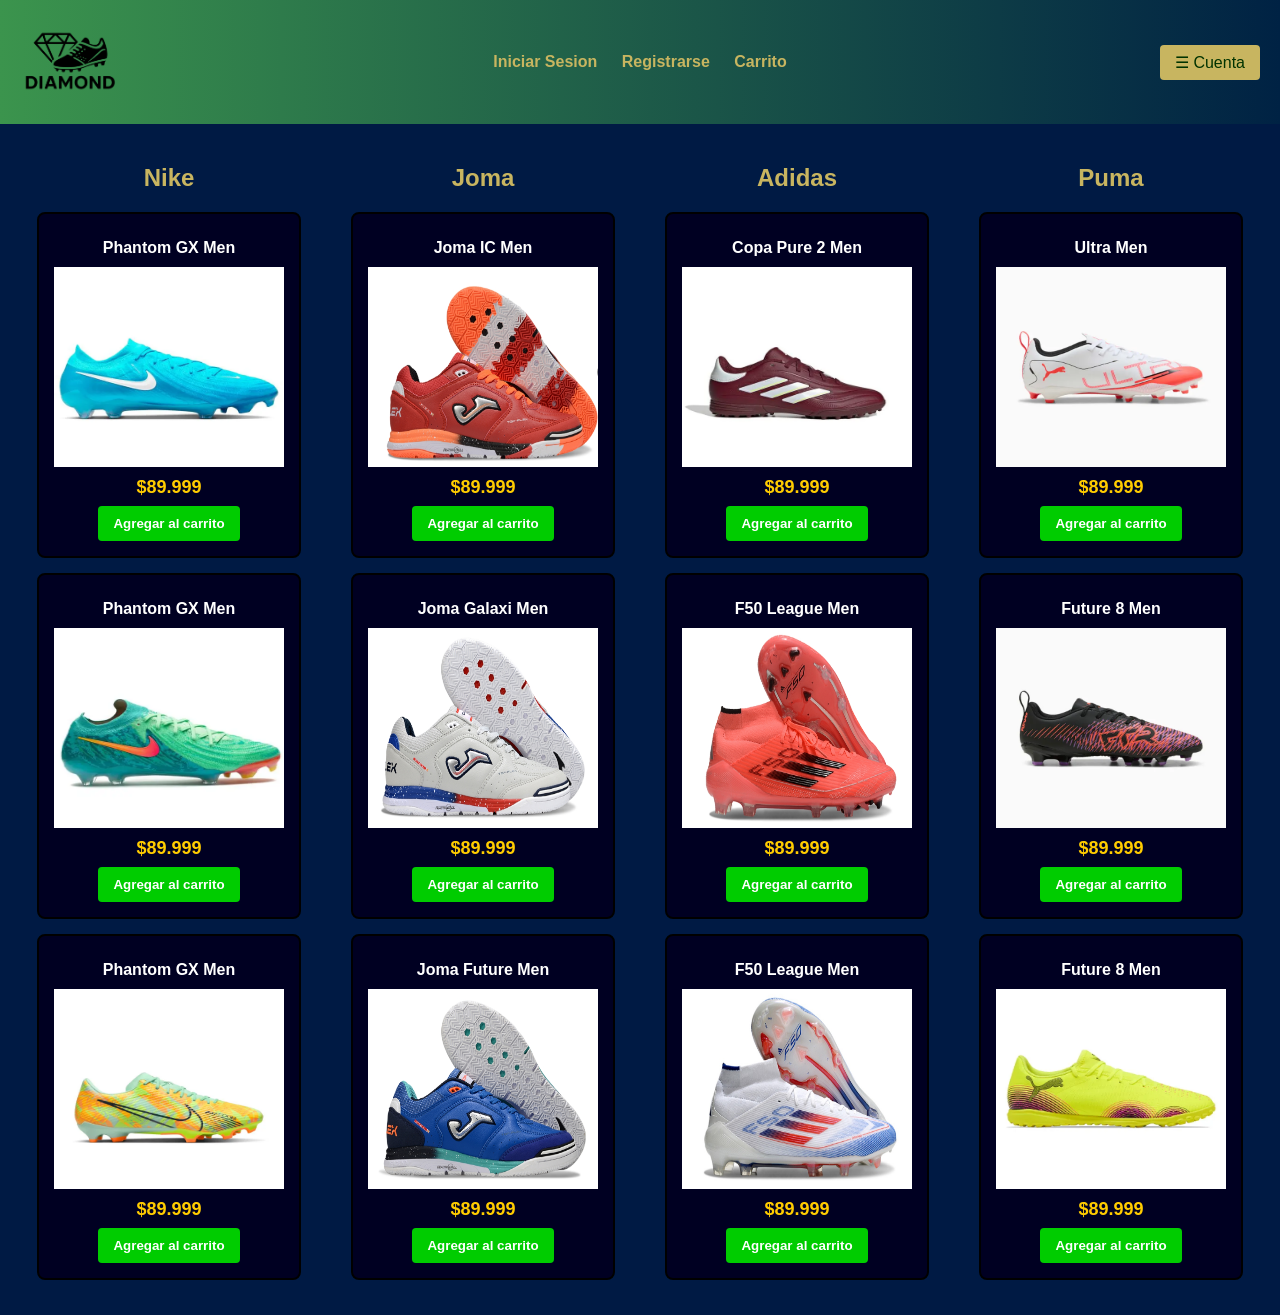
==== Index.html @ 94523b93 "Actualizacion" ====
<!DOCTYPE html>
<html lang="en">
<head>
    <meta charset="UTF-8">
    <meta name="viewport" content="width=device-width, initial-scale=1.0">
    <title>Document</title>
    <link rel="stylesheet" href="Style.css">

</head>
<body>
    <header>
        <div class="Logo">
            <img src="./Imagenes/Diseño sin título_20250611_162735_0000.svg" alt="Diamond" class="logo-img" width="100px" height="90px">
        </div>

        <div>
            <a href="./Pantallas/Sesion.html">Iniciar Sesion</a>
            <a href="./Pantallas/Registro.html">Registrarse</a>
            <a href="./Pantallas/Carrito.html">Carrito</a>
        </div>
            
        <div class="menu-hamburguesa">
            <button class="boton-menu" onclick="toggleMenu()">☰ Cuenta</button>
             <ul class="menu-opciones" id="menuOpciones">
                <li><a href="">Inicio</a></li>
                <li><a href="">Busqueda</a></li>
                <li><a href="">Compra</a></li>
                <li><a href="">Favorito</a></li>
                <li><a href="">Mi cuenta</a></li>
            </ul>
        </div>
    </header>
        <script>
            function toggleMenu() {
                const menu = document.getElementById("menuOpciones");
                menu.style.display = menu.style.display === "block" ? "none" : "block";
                }
        </script>

    <div class="contenedor">
        <div class="Articulos">
                    <div class="Nike">
                        <section>
                            <h1 class="Marca">Nike</h1>
                            <div class="caja">
                                <h1 class="Info">Phantom GX Men</h1>
                                <img src="./Imagenes/Botines Nike/Nike Phantom Gx Men.webp" alt="Nike Phantom Gx Men" >
                                <p class="precio">$89.999</p>
                                <button class="carrito">Agregar al carrito</button>
                            </div>
                            <div class="caja">
                                <h1 class="Info">Phantom GX Men</h1>
                                <img src="./Imagenes/Botines Nike/OIP.webp" alt="Nike Phantom Gx Men" >
                                <p class="precio">$89.999</p>
                                <button class="carrito">Agregar al carrito</button>
                            </div>
                            <div class="caja">
                                <h1 class="Info">Phantom GX Men</h1>
                                <img src="./Imagenes/Botines Nike/verdes.webp" alt="Nike Mercurial Vapor 15 men">
                                <p class="precio">$89.999</p>
                                <button class="carrito">Agregar al carrito</button>
                            </div>
                        </section>
                    </div>
                
                    <div class="Joma">
                        <section>
                            <h1 class="Marca">Joma</h1>
                            <div class="caja">
                                <h1 class="Info">Joma IC Men</h1>
                                <img src="./Imagenes/Joma/Rojo.jpeg" alt="Joma IC">
                                <p class="precio">$89.999</p>
                                <button class="carrito">Agregar al carrito</button>
                            </div>
                            <div class="caja">
                                <h1 class="Info">Joma Galaxi Men</h1>
                                <img src="./Imagenes/Joma/d91d021b.jpeg" alt="Joma Galaxi">
                                <p class="precio">$89.999</p>
                                <button class="carrito">Agregar al carrito</button>
                            </div>
                            <div class="caja">
                                <h1 class="Info">Joma Future Men</h1>
                                <img src="./Imagenes/Joma/azul.jpeg" alt="Joma Future">
                                <p class="precio">$89.999</p>
                                <button class="carrito">Agregar al carrito</button>
                            </div>
                        </section>
                    </div>

                    <div class="Adidas">
                        <section>
                            <h1 class="Marca">Adidas</h1>
                            <div class="caja">
                                <h1 class="Info">Copa Pure 2 Men</h1>
                                <img src="./Imagenes/Adidas/bordo.webp" alt="Copa Pure">
                                <p class="precio">$89.999</p>
                                <button class="carrito">Agregar al carrito</button>
                            </div>
                            <div class="caja">
                                <h1 class="Info">F50 League Men</h1>
                                <img src="./Imagenes/Adidas/7e931690.jpg" alt="F50 Red">
                                <p class="precio">$89.999</p>
                                <button class="carrito">Agregar al carrito</button>
                            </div>
                            <div class="caja">
                                <h1 class="Info">F50 League Men</h1>
                                <img src="./Imagenes/Adidas/f50.jpg" alt="F50 White">
                                <p class="precio">$89.999</p>
                                <button class="carrito">Agregar al carrito</button>
                            </div>
                        </section>
                    </div>

                    <div class="Puma">
                        <section>
                            <h1 class="Marca">Puma</h1>
                            <div class="caja">
                                <h1 class="Info">Ultra Men</h1>
                                <img src="./Imagenes/Puma/Ultra.webp" alt="Puma Ultra">
                                <p class="precio">$89.999</p>
                                <button class="carrito">Agregar al carrito</button>
                            </div>
                            <div class="caja">
                                <h1 class="Info">Future 8 Men</h1>
                                <img src="./Imagenes/Puma/Future.webp" alt="Future 8">
                                <p class="precio">$89.999</p>
                                <button class="carrito">Agregar al carrito</button>
                            </div>
                            <div class="caja">
                                <h1 class="Info">Future 8 Men</h1>
                                <img src="./Imagenes/Puma/Future Green.webp" alt="Future 8">
                                <p class="precio">$89.999</p>
                                <button class="carrito">Agregar al carrito</button>
                            </div>
                        </section>
                    </div>
            </div>
    </div>
        
</body>
</html>
---- Style.css ----
body {
    margin: 0;
    padding: 0;
    font-family: Arial, sans-serif;
    background-color: #001a44; /* Azul oscuro */
    color: #fff;
}

/* === HEADER === */
header {
    display: flex;
    justify-content: space-between;
    align-items: center;
    background: linear-gradient(to right, #3B944D, #002244);
    padding: 10px 20px;
}

.logo-img {
    width: 100px;
    height: auto;
}

header a {
    margin: 0 10px;
    text-decoration: none;
    color: #C8B560;
    font-weight: bold;
}

/* === Botón menú hamburguesa === */
.menu-hamburguesa {
    position: relative;
}

.boton-menu {
    background-color: #C8B560;
    border: none;
    padding: 8px 15px;
    font-size: 16px;
    cursor: pointer;
    border-radius: 4px;
    color: #003300;
}

.menu-opciones {
    display: none;
    position: absolute;
    right: 0;
    top: 40px;
    background: #003300;
    list-style: none;
    padding: 10px;
    margin: 0;
    border-radius: 5px;
}

.menu-opciones li {
    padding: 8px 12px;
    color: #fff;
    cursor: pointer;
}

.menu-opciones li:hover {
    background: #004d00;
}

/* === CONTENEDOR GENERAL === */
.contenedor {
    display: flex;
    justify-content: center;  /* Centrado horizontal */
    align-items: center;      /* Centrado vertical */
    min-height: 100vh;        /* Ocupa toda la pantalla */
}

/* === PRODUCTOS === */
.Articulos {
    display: flex;
    justify-content: center;  /* Centra dentro del contenedor */
    align-items: center;
    margin: 20px auto;
    gap: 50px;
    flex-wrap: wrap;          /* Permite varias filas */
}

.Marca {
    font-size: 24px;
    font-weight: bold;
    color: #C8B560;
    text-align: center;
    margin-bottom: 20px;
}

.caja {
    background: #000022;
    border: 2px solid #000;
    border-radius: 8px;
    padding: 15px;
    margin: 15px auto;
    text-align: center;
    width: auto;
}

.caja img {
    width: 230px;
    height: 200px;
    display: block;
    margin: 0 auto 10px;
}

.Info {
    font-size: 16px;
    margin: 10px 0;
}

.precio {
    font-size: 18px;
    font-weight: bold;
    margin: 8px 0;
    color: #ffcc00;
}

.carrito {
    background: #00cc00;
    border: none;
    padding: 10px 15px;
    cursor: pointer;
    border-radius: 4px;
    font-weight: bold;
    color: white;
}

.carrito:hover {
    background: #009900;
}
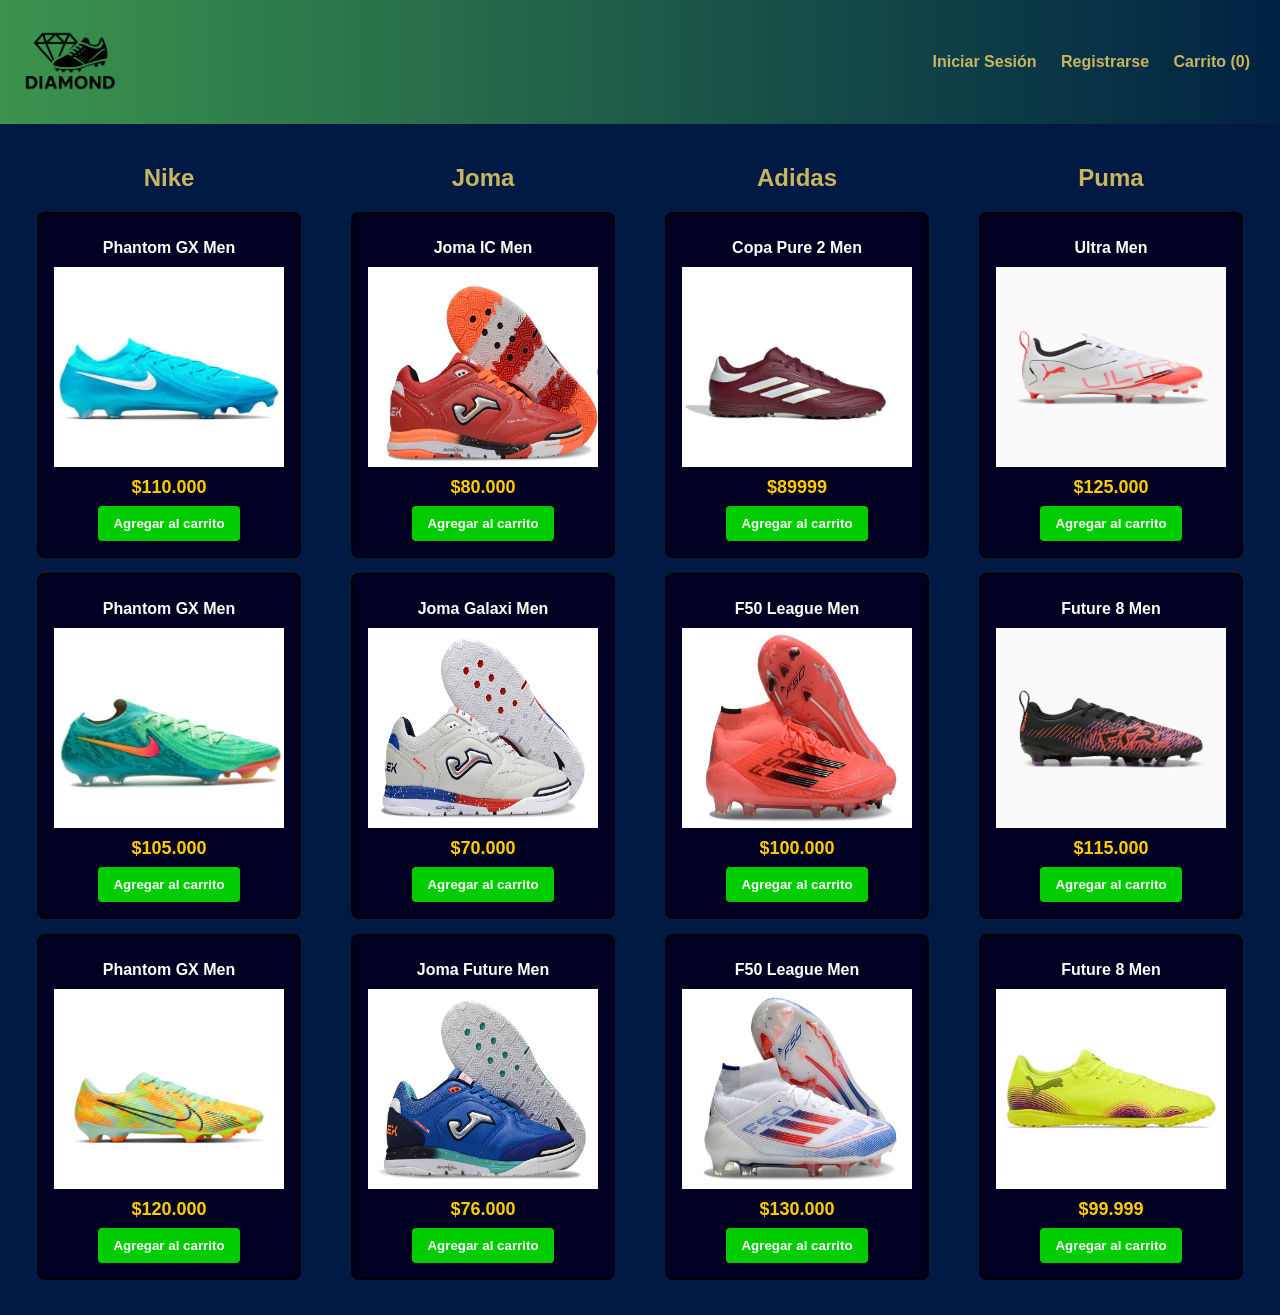
==== commit 836a1fa9: "Carrito" ====
--- a/Index.html
+++ b/Index.html
@@ -1,141 +1,176 @@
 <!DOCTYPE html>
-<html lang="en">
+<html lang="es">
 <head>
-    <meta charset="UTF-8">
-    <meta name="viewport" content="width=device-width, initial-scale=1.0">
-    <title>Document</title>
-    <link rel="stylesheet" href="Style.css">
-
+  <meta charset="UTF-8">
+  <meta name="viewport" content="width=device-width, initial-scale=1.0">
+  <title>Tienda de Botines</title>
+  <link rel="stylesheet" href="Style.css">
 </head>
 <body>
-    <header>
-        <div class="Logo">
-            <img src="./Imagenes/Diseño sin título_20250611_162735_0000.svg" alt="Diamond" class="logo-img" width="100px" height="90px">
-        </div>
+  <header>
+    <div class="Logo">
+      <img src="./Imagenes/Diseño sin título_20250611_162735_0000.svg" alt="Diamond" class="logo-img" width="100px" height="90px">
+    </div>
 
-        <div>
-            <a href="./Pantallas/Sesion.html">Iniciar Sesion</a>
-            <a href="./Pantallas/Registro.html">Registrarse</a>
-            <a href="./Pantallas/Carrito.html">Carrito</a>
-        </div>
-            
-        <div class="menu-hamburguesa">
-            <button class="boton-menu" onclick="toggleMenu()">☰ Cuenta</button>
-             <ul class="menu-opciones" id="menuOpciones">
-                <li><a href="">Inicio</a></li>
-                <li><a href="">Busqueda</a></li>
-                <li><a href="">Compra</a></li>
-                <li><a href="">Favorito</a></li>
-                <li><a href="">Mi cuenta</a></li>
-            </ul>
-        </div>
-    </header>
-        <script>
-            function toggleMenu() {
-                const menu = document.getElementById("menuOpciones");
-                menu.style.display = menu.style.display === "block" ? "none" : "block";
-                }
-        </script>
-
-    <div class="contenedor">
-        <div class="Articulos">
-                    <div class="Nike">
-                        <section>
-                            <h1 class="Marca">Nike</h1>
-                            <div class="caja">
-                                <h1 class="Info">Phantom GX Men</h1>
-                                <img src="./Imagenes/Botines Nike/Nike Phantom Gx Men.webp" alt="Nike Phantom Gx Men" >
-                                <p class="precio">$89.999</p>
-                                <button class="carrito">Agregar al carrito</button>
-                            </div>
-                            <div class="caja">
-                                <h1 class="Info">Phantom GX Men</h1>
-                                <img src="./Imagenes/Botines Nike/OIP.webp" alt="Nike Phantom Gx Men" >
-                                <p class="precio">$89.999</p>
-                                <button class="carrito">Agregar al carrito</button>
-                            </div>
-                            <div class="caja">
-                                <h1 class="Info">Phantom GX Men</h1>
-                                <img src="./Imagenes/Botines Nike/verdes.webp" alt="Nike Mercurial Vapor 15 men">
-                                <p class="precio">$89.999</p>
-                                <button class="carrito">Agregar al carrito</button>
-                            </div>
-                        </section>
-                    </div>
-                
-                    <div class="Joma">
-                        <section>
-                            <h1 class="Marca">Joma</h1>
-                            <div class="caja">
-                                <h1 class="Info">Joma IC Men</h1>
-                                <img src="./Imagenes/Joma/Rojo.jpeg" alt="Joma IC">
-                                <p class="precio">$89.999</p>
-                                <button class="carrito">Agregar al carrito</button>
-                            </div>
-                            <div class="caja">
-                                <h1 class="Info">Joma Galaxi Men</h1>
-                                <img src="./Imagenes/Joma/d91d021b.jpeg" alt="Joma Galaxi">
-                                <p class="precio">$89.999</p>
-                                <button class="carrito">Agregar al carrito</button>
-                            </div>
-                            <div class="caja">
-                                <h1 class="Info">Joma Future Men</h1>
-                                <img src="./Imagenes/Joma/azul.jpeg" alt="Joma Future">
-                                <p class="precio">$89.999</p>
-                                <button class="carrito">Agregar al carrito</button>
-                            </div>
-                        </section>
-                    </div>
-
-                    <div class="Adidas">
-                        <section>
-                            <h1 class="Marca">Adidas</h1>
-                            <div class="caja">
-                                <h1 class="Info">Copa Pure 2 Men</h1>
-                                <img src="./Imagenes/Adidas/bordo.webp" alt="Copa Pure">
-                                <p class="precio">$89.999</p>
-                                <button class="carrito">Agregar al carrito</button>
-                            </div>
-                            <div class="caja">
-                                <h1 class="Info">F50 League Men</h1>
-                                <img src="./Imagenes/Adidas/7e931690.jpg" alt="F50 Red">
-                                <p class="precio">$89.999</p>
-                                <button class="carrito">Agregar al carrito</button>
-                            </div>
-                            <div class="caja">
-                                <h1 class="Info">F50 League Men</h1>
-                                <img src="./Imagenes/Adidas/f50.jpg" alt="F50 White">
-                                <p class="precio">$89.999</p>
-                                <button class="carrito">Agregar al carrito</button>
-                            </div>
-                        </section>
-                    </div>
-
-                    <div class="Puma">
-                        <section>
-                            <h1 class="Marca">Puma</h1>
-                            <div class="caja">
-                                <h1 class="Info">Ultra Men</h1>
-                                <img src="./Imagenes/Puma/Ultra.webp" alt="Puma Ultra">
-                                <p class="precio">$89.999</p>
-                                <button class="carrito">Agregar al carrito</button>
-                            </div>
-                            <div class="caja">
-                                <h1 class="Info">Future 8 Men</h1>
-                                <img src="./Imagenes/Puma/Future.webp" alt="Future 8">
-                                <p class="precio">$89.999</p>
-                                <button class="carrito">Agregar al carrito</button>
-                            </div>
-                            <div class="caja">
-                                <h1 class="Info">Future 8 Men</h1>
-                                <img src="./Imagenes/Puma/Future Green.webp" alt="Future 8">
-                                <p class="precio">$89.999</p>
-                                <button class="carrito">Agregar al carrito</button>
-                            </div>
-                        </section>
-                    </div>
-            </div>
+    <div>
+      <a href="./Pantallas/Sesion.html">Iniciar Sesión</a>
+      <a href="./Pantallas/Registro.html">Registrarse</a>
+      <a href="./Pantallas/Carrito.html" id="carritoLink">Carrito (<span id="contadorCarrito">0</span>)</a>
     </div>
         
+    
+  </header>
+
+  <script>
+    function toggleMenu() {
+      const menu = document.getElementById("menuOpciones");
+      menu.style.display = menu.style.display === "block" ? "none" : "block";
+    }
+  </script>
+
+  <div class="contenedor">
+    <div class="Articulos">
+      <div class="Nike">
+        <section>
+          <h1 class="Marca">Nike</h1>
+          <div class="caja" data-id="1">
+            <h1 class="Info">Phantom GX Men</h1>
+            <img src="./Imagenes/Botines Nike/Nike Phantom Gx Men.webp" alt="Nike Phantom Gx Men">
+            <p class="precio">$110.000</p>
+            <button class="carrito">Agregar al carrito</button>
+          </div>
+          <div class="caja" data-id="2">
+            <h1 class="Info">Phantom GX Men</h1>
+            <img src="./Imagenes/Botines Nike/OIP.webp" alt="Nike Phantom Gx Men">
+            <p class="precio">$105.000</p>
+            <button class="carrito">Agregar al carrito</button>
+          </div>
+          <div class="caja" data-id="3">
+            <h1 class="Info">Phantom GX Men</h1>
+            <img src="./Imagenes/Botines Nike/verdes.webp" alt="Nike Mercurial Vapor 15 men">
+            <p class="precio">$120.000</p>
+            <button class="carrito">Agregar al carrito</button>
+          </div>
+        </section>
+      </div>
+      
+      <div class="Joma">
+        <section>
+          <h1 class="Marca">Joma</h1>
+          <div class="caja" data-id="4">
+            <h1 class="Info">Joma IC Men</h1>
+            <img src="./Imagenes/Joma/Rojo.jpeg" alt="Joma IC">
+            <p class="precio">$80.000</p>
+            <button class="carrito">Agregar al carrito</button>
+          </div>
+          <div class="caja" data-id="5">
+            <h1 class="Info">Joma Galaxi Men</h1>
+            <img src="./Imagenes/Joma/d91d021b.jpeg" alt="Joma Galaxi">
+            <p class="precio">$70.000</p>
+            <button class="carrito">Agregar al carrito</button>
+          </div>
+          <div class="caja" data-id="6">
+            <h1 class="Info">Joma Future Men</h1>
+            <img src="./Imagenes/Joma/azul.jpeg" alt="Joma Future">
+            <p class="precio">$76.000</p>
+            <button class="carrito">Agregar al carrito</button>
+          </div>
+        </section>
+      </div>
+
+      <div class="Adidas">
+        <section>
+          <h1 class="Marca">Adidas</h1>
+          <div class="caja" data-id="7">
+            <h1 class="Info">Copa Pure 2 Men</h1>
+            <img src="./Imagenes/Adidas/bordo.webp" alt="Copa Pure">
+            <p class="precio">$89999</p>
+            <button class="carrito">Agregar al carrito</button>
+          </div>
+          <div class="caja" data-id="8">
+            <h1 class="Info">F50 League Men</h1>
+            <img src="./Imagenes/Adidas/7e931690.jpg" alt="F50 Red">
+            <p class="precio">$100.000</p>
+            <button class="carrito">Agregar al carrito</button>
+          </div>
+          <div class="caja" data-id="9">
+            <h1 class="Info">F50 League Men</h1>
+            <img src="./Imagenes/Adidas/f50.jpg" alt="F50 White">
+            <p class="precio">$130.000</p>
+            <button class="carrito">Agregar al carrito</button>
+          </div>
+        </section>
+      </div>
+
+      <div class="Puma">
+        <section>
+          <h1 class="Marca">Puma</h1>
+          <div class="caja" data-id="10">
+            <h1 class="Info">Ultra Men</h1>
+            <img src="./Imagenes/Puma/Ultra.webp" alt="Puma Ultra">
+            <p class="precio">$125.000</p>
+            <button class="carrito">Agregar al carrito</button>
+          </div>
+          <div class="caja" data-id="11">
+            <h1 class="Info">Future 8 Men</h1>
+            <img src="./Imagenes/Puma/Future.webp" alt="Future 8">
+            <p class="precio">$115.000</p>
+            <button class="carrito">Agregar al carrito</button>
+          </div>
+          <div class="caja" data-id="12">
+            <h1 class="Info">Future 8 Men</h1>
+            <img src="./Imagenes/Puma/Future Green.webp" alt="Future 8">
+            <p class="precio">$99.999</p>
+            <button class="carrito">Agregar al carrito</button>
+          </div>
+        </section>
+      </div>
+    </div>
+  </div>
+
+  <script>
+    document.addEventListener("DOMContentLoaded", () => {
+      const botones = document.querySelectorAll(".carrito");
+      const contador = document.getElementById("contadorCarrito");
+
+      function actualizarContador() {
+        const carrito = JSON.parse(localStorage.getItem("carrito")) || [];
+        const total = carrito.reduce((acc, item) => acc + item.qty, 0);
+        contador.textContent = total;
+      }
+
+      function agregarAlCarrito(producto) {
+        let carrito = JSON.parse(localStorage.getItem("carrito")) || [];
+        const existe = carrito.find(p => p.id === producto.id);
+
+        if (existe) {
+          existe.qty += 1;
+        } else {
+          carrito.push(producto);
+        }
+
+        localStorage.setItem("carrito", JSON.stringify(carrito));
+        actualizarContador();
+      }
+
+      botones.forEach(btn => {
+        btn.addEventListener("click", e => {
+          const caja = e.target.closest(".caja");
+          const producto = {
+            id: caja.dataset.id,
+            nombre: caja.querySelector(".Info").textContent,
+            precio: parseFloat(caja.querySelector(".precio").textContent.replace("$", "").replace(".", "")),
+            img: caja.querySelector("img").src,
+            qty: 1
+          };
+
+          agregarAlCarrito(producto);
+          alert(`✅ ${producto.nombre} agregado al carrito.`);
+        });
+      });
+
+      actualizarContador();
+    });
+  </script>
 </body>
-</html>+</html>
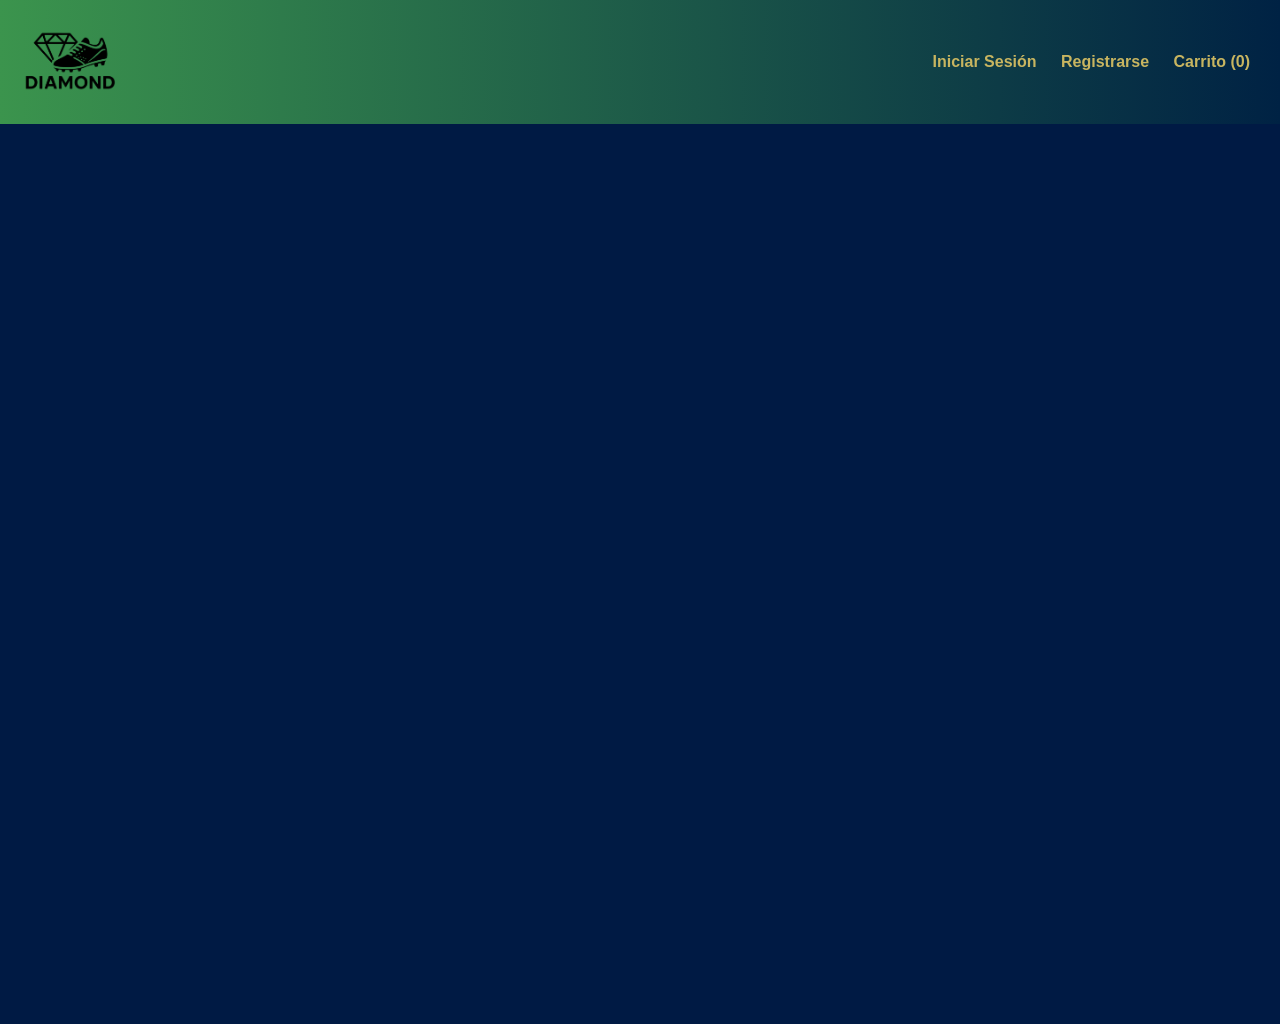
==== commit 04ba5054: "Arreglos" ====
--- a/Index.html
+++ b/Index.html
@@ -29,148 +29,115 @@
   </script>
 
   <div class="contenedor">
-    <div class="Articulos">
-      <div class="Nike">
-        <section>
-          <h1 class="Marca">Nike</h1>
-          <div class="caja" data-id="1">
-            <h1 class="Info">Phantom GX Men</h1>
-            <img src="./Imagenes/Botines Nike/Nike Phantom Gx Men.webp" alt="Nike Phantom Gx Men">
-            <p class="precio">$110.000</p>
-            <button class="carrito">Agregar al carrito</button>
-          </div>
-          <div class="caja" data-id="2">
-            <h1 class="Info">Phantom GX Men</h1>
-            <img src="./Imagenes/Botines Nike/OIP.webp" alt="Nike Phantom Gx Men">
-            <p class="precio">$105.000</p>
-            <button class="carrito">Agregar al carrito</button>
-          </div>
-          <div class="caja" data-id="3">
-            <h1 class="Info">Phantom GX Men</h1>
-            <img src="./Imagenes/Botines Nike/verdes.webp" alt="Nike Mercurial Vapor 15 men">
-            <p class="precio">$120.000</p>
-            <button class="carrito">Agregar al carrito</button>
-          </div>
-        </section>
-      </div>
-      
-      <div class="Joma">
-        <section>
-          <h1 class="Marca">Joma</h1>
-          <div class="caja" data-id="4">
-            <h1 class="Info">Joma IC Men</h1>
-            <img src="./Imagenes/Joma/Rojo.jpeg" alt="Joma IC">
-            <p class="precio">$80.000</p>
-            <button class="carrito">Agregar al carrito</button>
-          </div>
-          <div class="caja" data-id="5">
-            <h1 class="Info">Joma Galaxi Men</h1>
-            <img src="./Imagenes/Joma/d91d021b.jpeg" alt="Joma Galaxi">
-            <p class="precio">$70.000</p>
-            <button class="carrito">Agregar al carrito</button>
-          </div>
-          <div class="caja" data-id="6">
-            <h1 class="Info">Joma Future Men</h1>
-            <img src="./Imagenes/Joma/azul.jpeg" alt="Joma Future">
-            <p class="precio">$76.000</p>
-            <button class="carrito">Agregar al carrito</button>
-          </div>
-        </section>
-      </div>
-
-      <div class="Adidas">
-        <section>
-          <h1 class="Marca">Adidas</h1>
-          <div class="caja" data-id="7">
-            <h1 class="Info">Copa Pure 2 Men</h1>
-            <img src="./Imagenes/Adidas/bordo.webp" alt="Copa Pure">
-            <p class="precio">$89999</p>
-            <button class="carrito">Agregar al carrito</button>
-          </div>
-          <div class="caja" data-id="8">
-            <h1 class="Info">F50 League Men</h1>
-            <img src="./Imagenes/Adidas/7e931690.jpg" alt="F50 Red">
-            <p class="precio">$100.000</p>
-            <button class="carrito">Agregar al carrito</button>
-          </div>
-          <div class="caja" data-id="9">
-            <h1 class="Info">F50 League Men</h1>
-            <img src="./Imagenes/Adidas/f50.jpg" alt="F50 White">
-            <p class="precio">$130.000</p>
-            <button class="carrito">Agregar al carrito</button>
-          </div>
-        </section>
-      </div>
-
-      <div class="Puma">
-        <section>
-          <h1 class="Marca">Puma</h1>
-          <div class="caja" data-id="10">
-            <h1 class="Info">Ultra Men</h1>
-            <img src="./Imagenes/Puma/Ultra.webp" alt="Puma Ultra">
-            <p class="precio">$125.000</p>
-            <button class="carrito">Agregar al carrito</button>
-          </div>
-          <div class="caja" data-id="11">
-            <h1 class="Info">Future 8 Men</h1>
-            <img src="./Imagenes/Puma/Future.webp" alt="Future 8">
-            <p class="precio">$115.000</p>
-            <button class="carrito">Agregar al carrito</button>
-          </div>
-          <div class="caja" data-id="12">
-            <h1 class="Info">Future 8 Men</h1>
-            <img src="./Imagenes/Puma/Future Green.webp" alt="Future 8">
-            <p class="precio">$99.999</p>
-            <button class="carrito">Agregar al carrito</button>
-          </div>
-        </section>
-      </div>
-    </div>
+    <div class="Articulos"></div>
   </div>
 
+
   <script>
-    document.addEventListener("DOMContentLoaded", () => {
-      const botones = document.querySelectorAll(".carrito");
-      const contador = document.getElementById("contadorCarrito");
+document.addEventListener("DOMContentLoaded", () => {
 
-      function actualizarContador() {
-        const carrito = JSON.parse(localStorage.getItem("carrito")) || [];
-        const total = carrito.reduce((acc, item) => acc + item.qty, 0);
-        contador.textContent = total;
-      }
+  const contenedorArticulos = document.querySelector(".Articulos");
 
-      function agregarAlCarrito(producto) {
-        let carrito = JSON.parse(localStorage.getItem("carrito")) || [];
-        const existe = carrito.find(p => p.id === producto.id);
+  // ==============================
+  // 1. Cargar productos desde API
+  // ==============================
+  fetch("api.php")
+    .then(res => res.json())
+    .then(data => {
+      mostrarProductosPorMarca(data);
+    })
+    .catch(err => console.error("Error al cargar productos:", err));
 
-        if (existe) {
-          existe.qty += 1;
-        } else {
-          carrito.push(producto);
-        }
 
-        localStorage.setItem("carrito", JSON.stringify(carrito));
-        actualizarContador();
-      }
+  // =====================================
+  // 2. Ordenar y mostrar por marcas
+  // =====================================
+  function mostrarProductosPorMarca(productos) {
 
-      botones.forEach(btn => {
-        btn.addEventListener("click", e => {
-          const caja = e.target.closest(".caja");
-          const producto = {
-            id: caja.dataset.id,
-            nombre: caja.querySelector(".Info").textContent,
-            precio: parseFloat(caja.querySelector(".precio").textContent.replace("$", "").replace(".", "")),
-            img: caja.querySelector("img").src,
-            qty: 1
-          };
+    contenedorArticulos.innerHTML = "";
 
-          agregarAlCarrito(producto);
-          alert(`✅ ${producto.nombre} agregado al carrito.`);
-        });
+    // Agrupar por marca
+    const marcas = {};
+
+    productos.forEach(p => {
+      if (!marcas[p.marca]) marcas[p.marca] = [];
+      marcas[p.marca].push(p);
+    });
+
+    // Mostrar cada marca
+    for (const marca in marcas) {
+
+      // Crear sección por marca
+      const section = document.createElement("section");
+      section.innerHTML = `<h1 class="Marca">${marca}</h1>`;
+      
+      marcas[marca].forEach(prod => {
+        const caja = document.createElement("div");
+        caja.classList.add("caja");
+        caja.dataset.id = prod.id;
+
+        caja.innerHTML = `
+          <h1 class="Info">${prod.nombre}</h1>
+          <img src="${prod.imagen ? prod.imagen : "./Imagenes/default.png"}" alt="${prod.nombre}">
+          <p class="precio">$${prod.precio}</p>
+          <button class="carrito">Agregar al carrito</button>
+        `;
+
+        section.appendChild(caja);
       });
 
+      contenedorArticulos.appendChild(section);
+    }
+
+    activarBotonesCarrito();
+  }
+
+
+
+  // ===============================
+  // 3. SISTEMA DE CARRITO
+  // ===============================
+  function activarBotonesCarrito() {
+    const botones = document.querySelectorAll(".carrito");
+    const contador = document.getElementById("contadorCarrito");
+
+    function actualizarContador() {
+      const carrito = JSON.parse(localStorage.getItem("carrito")) || [];
+      contador.textContent = carrito.reduce((acc, item) => acc + item.qty, 0);
+    }
+
+    function agregarAlCarrito(producto) {
+      let carrito = JSON.parse(localStorage.getItem("carrito")) || [];
+      const existe = carrito.find(p => p.id == producto.id);
+
+      if (existe) existe.qty++;
+      else carrito.push(producto);
+
+      localStorage.setItem("carrito", JSON.stringify(carrito));
       actualizarContador();
+    }
+
+    botones.forEach(btn => {
+      btn.addEventListener("click", e => {
+        const caja = e.target.closest(".caja");
+
+        const producto = {
+          id: caja.dataset.id,
+          nombre: caja.querySelector(".Info").textContent,
+          precio: parseFloat(caja.querySelector(".precio").textContent.replace("$", "")),
+          img: caja.querySelector("img").src,
+          qty: 1,
+        };
+
+        agregarAlCarrito(producto);
+        alert(`✅ ${producto.nombre} agregado al carrito.`);
+      });
     });
-  </script>
+
+    actualizarContador();
+  }
+
+});
+</script>
 </body>
 </html>
